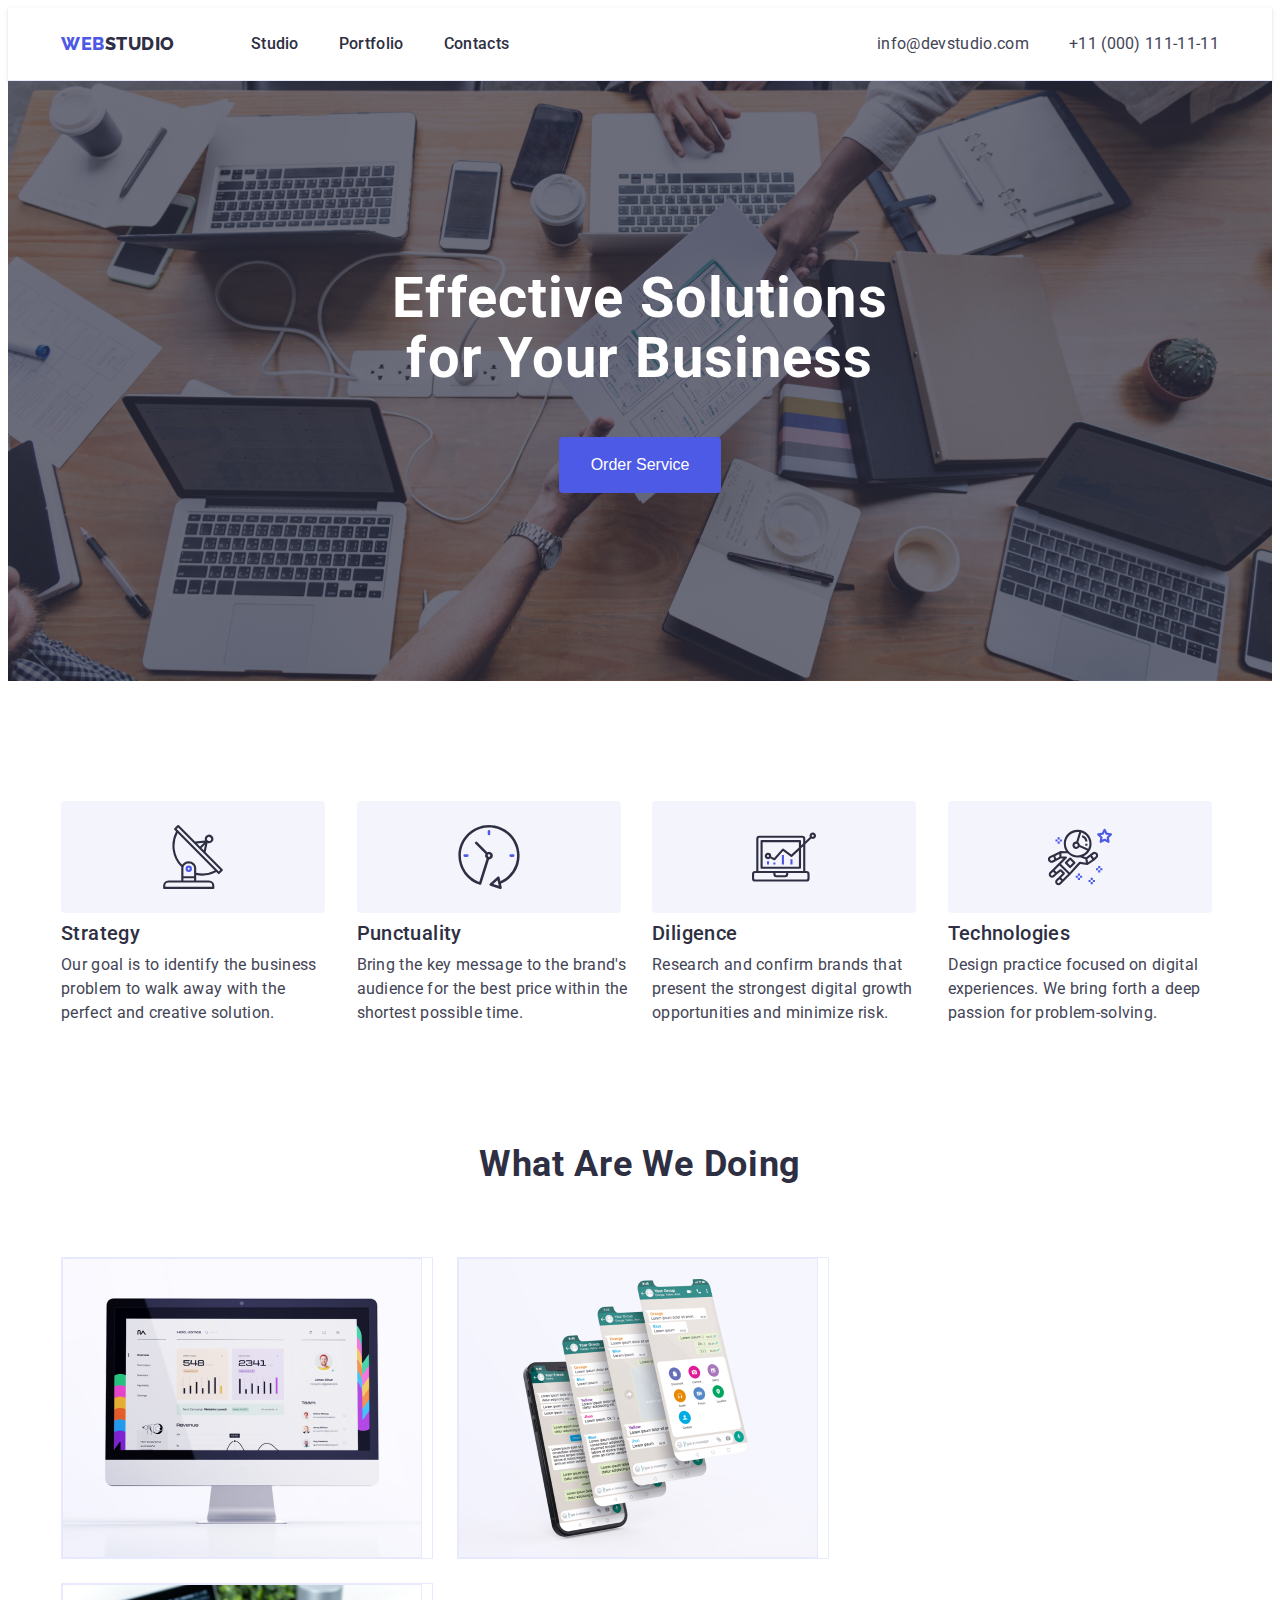
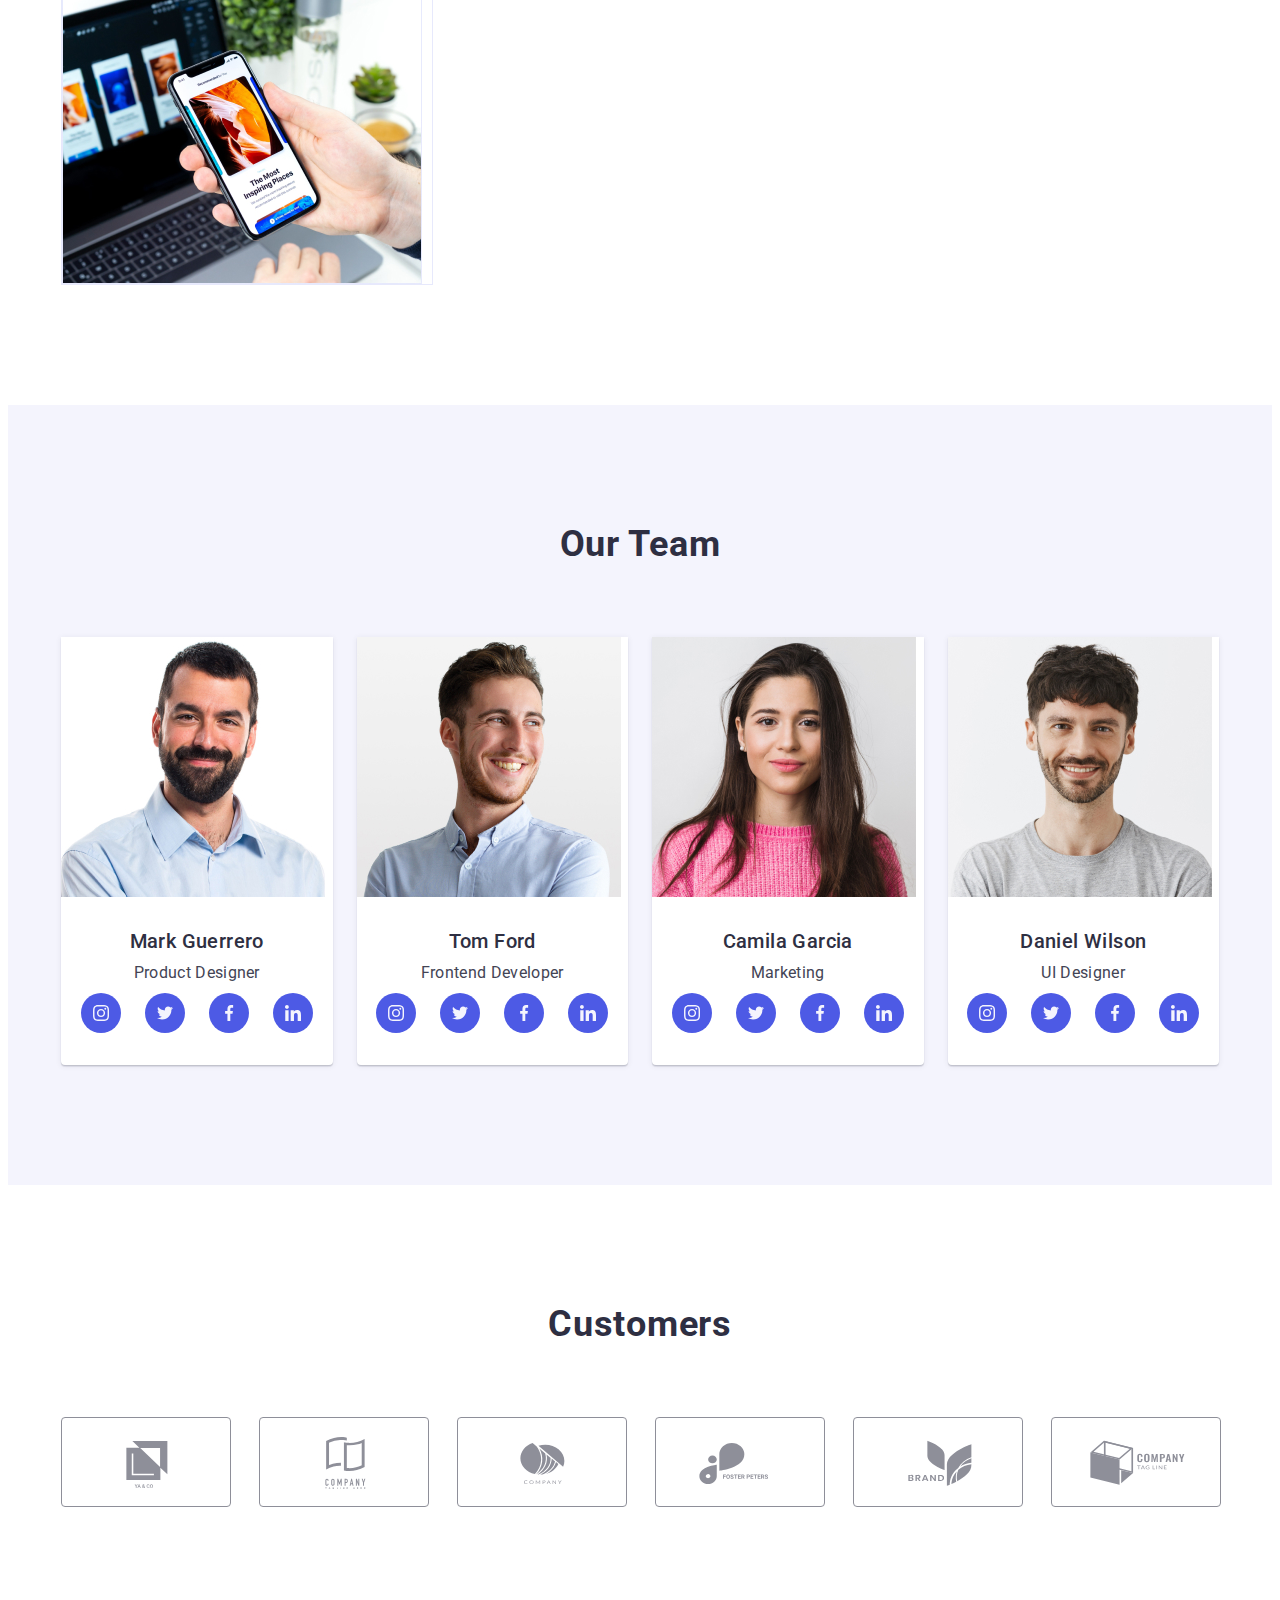
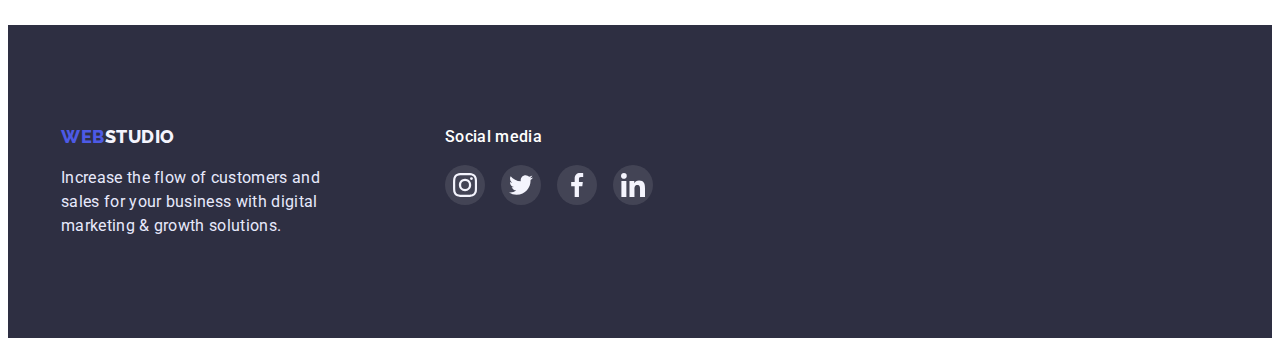
==== index.html @ 452e02ea "Initial commit" ====
<!DOCTYPE html>
<html lang="en">
  <head>
    <meta charset="UTF-8" />
    <meta http-equiv="X-UA-Compatible" content="IE=edge" />
    <meta name="viewport" content="width=device-width, initial-scale=1.0" />

    <!-- font-family -->

    <link rel="preconnect" href="https://fonts.googleapis.com" />
    <link rel="preconnect" href="https://fonts.gstatic.com" crossorigin />
    <link
      href="https://fonts.googleapis.com/css2?family=Raleway:wght@800&family=Roboto:wght@400;500;700&display=swap"
      rel="stylesheet"
    />
    <title>WebStudio</title>

    <!-- normalise -->

    <link
      rel="stylesheet"
      href="https://cdnjs.cloudflare.com/ajax/libs/modern-normalize/1.1.0/modern-normalize.min.css"
      integrity="sha512-wpPYUAdjBVSE4KJnH1VR1HeZfpl1ub8YT/NKx4PuQ5NmX2tKuGu6U/JRp5y+Y8XG2tV+wKQpNHVUX03MfMFn9Q=="
      crossorigin="anonymous"
      referrerpolicy="no-referrer"
    />
    <!--styles-bases  -->

    <link rel="stylesheet" href="./css/styles.css" />
  </head>
  <body>
    <header class="header">
      <div class="container header-container">
        <nav class="site-nav">
          <a href="./index.html" class="logo link"
            >WEB<span class="accent">STUDIO</span></a
          >
          <ul class="nav-list list">
            <li class="nav-item">
              <a href="" class="nav-link link">Studio</a>
            </li>
            <li class="nav-item">
              <a href="./portfolio.html" class="nav-link link">Portfolio</a>
            </li>
            <li class="nav-item">
              <a href="" class="nav-link link">Contacts</a>
            </li>
          </ul>
        </nav>
        <address class="address">
          <ul class="address-list list">
            <li class="address-item">
              <a href="mailto:info@devstudio.com" class="link address-link"
                >info@devstudio.com</a
              >
            </li>
            <li class="address-item">
              <a href="tel:+110001111111" class="link address-link"
                >+11 (000) 111-11-11</a
              >
            </li>
          </ul>
        </address>
      </div>
    </header>
    <main>
      <section class="hero-section section">
        <div class="container">
          <h1 class="hero-tittle">Effective Solutions for Your Business</h1>
          <button type="button" class="hero-button link">Order Service</button>
        </div>
      </section>
      <section class="section advantages">
        <div class="container">
          <h2 class="visually-hidden">Our advantages</h2>
          <ul class="advantages-list list">
            <li class="advantages-item">
              <div class="icon-container">
                <svg class="icon-advantages">
                  <use href="./images/icons.svg#icon-antenna"></use>
                </svg>
              </div>
              <h3 class="card-advantages">Strategy</h3>
              <p class="sub-tittle">
                Our goal is to identify the business problem to walk away with
                the perfect and creative solution.
              </p>
            </li>
            <li class="advantages-item">
              <div class="icon-container">
                <svg class="icon-advantages">
                  <use href="./images/icons.svg#icon-clock"></use>
                </svg>
              </div>
              <h3 class="card-advantages">Punctuality</h3>
              <p class="sub-tittle">
                Bring the key message to the brand's audience for the best price
                within the shortest possible time.
              </p>
            </li>
            <li class="advantages-item">
              <div class="icon-container">
                <svg class="icon-advantages">
                  <use href="./images/icons.svg#icon-diagram"></use>
                </svg>
              </div>
              <h3 class="card-advantages">Diligence</h3>
              <p class="sub-tittle">
                Research and confirm brands that present the strongest digital
                growth opportunities and minimize risk.
              </p>
            </li>
            <li class="advantages-item">
              <div class="icon-container">
                <svg class="icon-advantages">
                  <use href="./images/icons.svg#icon-astronaut"></use>
                </svg>
              </div>
              <h3 class="card-advantages">Technologies</h3>
              <p class="sub-tittle">
                Design practice focused on digital experiences. We bring forth a
                deep passion for problem-solving.
              </p>
            </li>
          </ul>
        </div>
      </section>
      <section class="section">
        <div class="container">
          <h2 class="doing-tittle">What are we doing</h2>
          <ul class="doing-list list">
            <li class="doing-item">
              <img src="./images/mac.jpg" alt="macbook" width="360" />
            </li>
            <li class="doing-item">
              <img src="./images/mobile.jpg" alt="iphone" width="360" />
            </li>
            <li class="doing-item">
              <img src="./images/handmobile.jpg" alt="handiphone" width="360" />
            </li>
          </ul>
        </div>
      </section>
      <section class="section section-team">
        <div class="container">
          <h2 class="team-tittle">Our Team</h2>
          <ul class="team-list list">
            <li class="team-item">
              <img src="./images/mark.jpg" alt="markguerrero" width="264" />
              <div class="team-card">
                <h3 class="card-tittle">Mark Guerrero</h3>
                <p class="team-job">Product Designer</p>
                <ul class="socials-list list">
                  <li class="socials-item">
                    <a class="socials-link" href="#">
                      <svg class="socials-icon">
                        <use href="./images/icons.svg#icon-instagram"></use>
                      </svg>
                    </a>
                  </li>
                  <li class="socials-item">
                    <a class="socials-link" href="#">
                      <svg class="socials-icon">
                        <use href="./images/icons.svg#icon-twitter"></use>
                      </svg>
                    </a>
                  </li>
                  <li class="socials-item">
                    <a class="socials-link" href="#">
                      <svg class="socials-icon">
                        <use href="./images/icons.svg#icon-facebook"></use>
                      </svg>
                    </a>
                  </li>
                  <li class="socials-item">
                    <a class="socials-link" href="#">
                      <svg class="socials-icon">
                        <use href="./images/icons.svg#icon-linkedin"></use>
                      </svg>
                    </a>
                  </li>
                </ul>
              </div>
            </li>
            <li class="team-item">
              <img src="./images/tom.jpg" alt="tomford" width="264" />
              <div class="team-card">
                <h3 class="card-tittle">Tom Ford</h3>
                <p class="team-job">Frontend Developer</p>
                <ul class="socials-list list">
                  <li class="socials-item">
                    <a class="socials-link" href="#">
                      <svg class="socials-icon">
                        <use href="./images/icons.svg#icon-instagram"></use>
                      </svg>
                    </a>
                  </li>
                  <li class="socials-item">
                    <a class="socials-link" href="#">
                      <svg class="socials-icon">
                        <use href="./images/icons.svg#icon-twitter"></use>
                      </svg>
                    </a>
                  </li>
                  <li class="socials-item">
                    <a class="socials-link" href="#">
                      <svg class="socials-icon">
                        <use href="./images/icons.svg#icon-facebook"></use>
                      </svg>
                    </a>
                  </li>
                  <li class="socials-item">
                    <a class="socials-link" href="#">
                      <svg class="socials-icon">
                        <use href="./images/icons.svg#icon-linkedin"></use>
                      </svg>
                    </a>
                  </li>
                </ul>
              </div>
            </li>
            <li class="team-item">
              <img src="./images/gamila.jpg" alt="gamilagarcia" width="264" />
              <div class="team-card">
                <h3 class="card-tittle">Camila Garcia</h3>
                <p class="team-job">Marketing</p>
                <ul class="socials-list list">
                  <li class="socials-item">
                    <a class="socials-link" href="#">
                      <svg class="socials-icon">
                        <use href="./images/icons.svg#icon-instagram"></use>
                      </svg>
                    </a>
                  </li>
                  <li class="socials-item">
                    <a class="socials-link" href="#">
                      <svg class="socials-icon">
                        <use href="./images/icons.svg#icon-twitter"></use>
                      </svg>
                    </a>
                  </li>
                  <li class="socials-item">
                    <a class="socials-link" href="#">
                      <svg class="socials-icon">
                        <use href="./images/icons.svg#icon-facebook"></use>
                      </svg>
                    </a>
                  </li>
                  <li class="socials-item">
                    <a class="socials-link" href="#">
                      <svg class="socials-icon">
                        <use href="./images/icons.svg#icon-linkedin"></use>
                      </svg>
                    </a>
                  </li>
                </ul>
              </div>
            </li>
            <li class="team-item">
              <img src="./images/daniel.jpg" alt="danielwilson" width="264" />
              <div class="team-card">
                <h3 class="card-tittle">Daniel Wilson</h3>
                <p class="team-job">UI Designer</p>
                <ul class="socials-list list">
                  <li class="socials-item">
                    <a class="socials-link" href="#">
                      <svg class="socials-icon">
                        <use href="./images/icons.svg#icon-instagram"></use>
                      </svg>
                    </a>
                  </li>
                  <li class="socials-item">
                    <a class="socials-link" href="#">
                      <svg class="socials-icon">
                        <use href="./images/icons.svg#icon-twitter"></use>
                      </svg>
                    </a>
                  </li>
                  <li class="socials-item">
                    <a class="socials-link" href="#">
                      <svg class="socials-icon">
                        <use href="./images/icons.svg#icon-facebook"></use>
                      </svg>
                    </a>
                  </li>
                  <li class="socials-item">
                    <a class="socials-link" href="#">
                      <svg class="socials-icon">
                        <use href="./images/icons.svg#icon-linkedin"></use>
                      </svg>
                    </a>
                  </li>
                </ul>
              </div>
            </li>
          </ul>
        </div>
      </section>
      <section class="section">
        <div class="container">
          <h2 class="tittle-customers">Customers</h2>
          <ul class="customers-list list">
            <li class="customers-item">
              <a class="customers-icon" href="#">
                <svg class="customers-logo">
                  <use href="./images/icons.svg#icon-company-logo-1"></use>
                </svg>
              </a>
            </li>
            <li class="customers-item">
              <a class="customers-icon" href="#">
                <svg class="customers-logo">
                  <use href="./images/icons.svg#icon-company-logo-2"></use>
                </svg>
              </a>
            </li>
            <li class="customers-item">
              <a class="customers-icon" href="#">
                <svg class="customers-logo">
                  <use href="./images/icons.svg#icon-company-logo-3"></use>
                </svg>
              </a>
            </li>
            <li class="customers-item">
              <a class="customers-icon" href="#">
                <svg class="customers-logo">
                  <use href="./images/icons.svg#icon-company-logo-4"></use>
                </svg>
              </a>
            </li>
            <li class="customers-item">
              <a class="customers-icon" href="#">
                <svg class="customers-logo">
                  <use href="./images/icons.svg#icon-company-logo-5"></use>
                </svg>
              </a>
            </li>
            <li class="customers-item">
              <a class="customers-icon" href="#">
                <svg class="customers-logo">
                  <use href="./images/icons.svg#icon-company-logo-6"></use>
                </svg>
              </a>
            </li>
          </ul>
        </div>
      </section>
    </main>
    <footer class="footer">
      <div class="container footer-container">
        <div>
          <a href="./index.html" class="logo-footer"
            >WEB<span class="logo-web">STUDIO</span></a
          >
          <p class="footer-text">
            Increase the flow of customers and sales for your business with
            digital marketing & growth solutions.
          </p>
        </div>

        <div class="footer-media">
          <h2 class="footer-tittle">Social media</h2>
          <ul class="list footer-list">
            <li class="footer-item">
              <a class="footer-link" href="#">
                <svg class="footer-icon">
                  <use href="./images/icons.svg#icon-instagram"></use>
                </svg>
              </a>
            </li>
            <li class="footer-item">
              <a class="footer-link" href="#">
                <svg class="footer-icon">
                  <use href="./images/icons.svg#icon-twitter"></use>
                </svg>
              </a>
            </li>
            <li class="footer-item">
              <a class="footer-link" href="#">
                <svg class="footer-icon">
                  <use href="./images/icons.svg#icon-facebook"></use>
                </svg>
              </a>
            </li>
            <li class="footer-item">
              <a class="footer-link" href="#">
                <svg class="footer-icon">
                  <use href="./images/icons.svg#icon-linkedin"></use>
                </svg>
              </a>
            </li>
          </ul>
        </div>
      </div>
    </footer>
  </body>
</html>
---- css/styles.css ----
:root {
   --color-primary: #2E2F42;
   --color-secondary: #434455;
   --color-logo-btn: #4D5AE5;
   --background-color: #ffffff; 
   --footer-text-color: #E7E9FC;
   --light-color: #F4F4FD;
   --color-nav-hover: #404BBF;
   --color-fill: #8E8F99;
   --color-footer-hover: #31D0AA;

}

body {
   color: var(--color-primary);
   background-color: var(--background-color);
   font-family: Roboto, sans-serif;
   font-size: 16px;
   line-height: 1.5;
}

/* Reset */
 
p,
h1,
h2,
h3,
h4,
h5,
h6,
p {
   margin-top: 0;
   padding: 0;
}

/* Components */

.container {
   max-width: 1158px;
   margin: 0 auto;
   padding: 0 15px;
}

img {
   display: block;
   max-width: 100%;
   height: auto;
   object-fit: cover;
}

.list {
   list-style: none;
   padding: 0;
   margin: 0;
}

.link {
   text-decoration: none;
   color: inherit;
}

.address {
   font-style: normal;
}

button {
   cursor: pointer;
}

.section {
   padding: 120px 0;
}

/* Utils */

.visually-hidden {
   position: absolute;
   width: 1px;
   height: 1px;
   margin: -1px;
   border: 0;
   padding: 0;

   white-space: nowrap;
   clip-path: inset(100%);
   clip: rect(0 0 0 0);
   overflow: hidden;
}

/* styles-header */

.header {
   border-bottom: 1px solid var(--footer-text-color);
   box-shadow: 0px 2px 1px rgba(46, 47, 66, 0.08), 0px 1px 1px rgba(46, 47, 66, 0.16), 0px 1px 6px rgba(46, 47, 66, 0.08);
}

.header-container {
   display: flex;
   align-items: center;
}

.site-nav {
   display: flex;
   align-items: center;
}

.nav-list {
   display: flex;
   gap: 40px; 
}

.nav-link {
   color: var(--color-primary);
   letter-spacing: 0.02em;
   font-weight: 500;
   line-height: 1.5;
   padding-top: 24px;
   padding-bottom: 24px;
   display: block;
}

.nav-link:hover,
.nav-link:focus {
   color: var(--color-nav-hover);
}

.nav-link:active {
   color: var(--color-nav-hover);
}

 .logo {
   font-family: "Raleway";
   font-weight: 800;
   font-size: 18px;
   line-height: 1.33;
   letter-spacing: 0.03em;
   text-transform: uppercase;
   color: var(--color-logo-btn);
   text-decoration: none;
   margin-right: 76px;
 }

 .accent {
    color: var(--color-primary);
 }

 .address {
   margin-left: auto;
 }
 
 .address-list {
   display: flex;
   gap: 40px;
 }

 .address-link {
   color: var(--color-secondary);
   text-decoration: none;
   font-style: normal;
   line-height: 1.5;
   letter-spacing: 0.02em;

   display: flex;
   padding-top: 24px;
   padding-bottom: 24px;
 }

 .address-link:hover,
 .address-link:focus{
    color: var(--color-nav-hover);
 }
  .address-link:active {
    color: var(--color-nav-hover);
 }
 

 /*Hero*/

 .hero-section {
   background-color: var(--color-primary);
   padding-top: 188px;
   padding-bottom: 188px;
   max-width: 1440px;
   margin: 0 auto;;
   text-align: center;
   background-image:linear-gradient(rgba(46, 47, 66, 0.7), rgba(46, 47, 66, 0.7)),
   url('../images/office-people.jpg');
   background-repeat: no-repeat;
   background-position: center;
   background-size: cover;
 }
.hero-tittle{
   color:var(--background-color);
   font-size: 56px;
   line-height: 1.07;
   letter-spacing: 0.02em;

   max-width: 496px;
   margin: 0 auto 48px;
}
 
.hero-button {
   color: var(--background-color);
   background-color: var(--color-logo-btn);
   font-weight: 500;
   font-size: 16px;
   line-height: 1.5;
   border: 1px solider var(--color-logo-btn);
   border-radius: 4px;

   padding: 16px 32px;
   
}

.hero-button:hover,
.hero-button:focus {
    background-color: var(--color-nav-hover);
}

/*Our advantages*/

.advantages {
   padding-bottom: 0;
}

.advantages-list {
   display: flex;
   gap: 24px;
}

.advantages-item {
   flex-basis: calc((100% - 72px) / 4);
}

 .card-advantages {
   color: var(--color-primary);
   font-size: 20px;
   font-weight: 500;
   line-height: 1.2;
   letter-spacing: 0.02em;

   margin-bottom: 8px;

 }

 .sub-tittle{ 
   line-height: 1.5;
   letter-spacing: 0.02em;
   color: var(--color-secondary);
   margin-bottom: 0;
 }

.icon-container {
   display: flex;
   background-color: var(--light-color);
   width: 264px;
   height: 112px;
   justify-content: center;
   align-items: center;
   margin-bottom: 8px;
   border-radius: 4px;
}

.icon-advantages {
   width: 64px;
   height: 64px;
}

/*We are doing*/

.doing-tittle {
   font-size: 36px;
   line-height: 1.11;
   letter-spacing: 0.02em;
   text-transform: capitalize;
   text-align: center;

   margin-bottom: 72px;
}

.doing-list {
   display: flex;
   gap: 24px;
   flex-wrap: wrap;
}

.doing-item {
   border: 1px solid var(--footer-text-color);
   flex-basis: calc((100% - 48px) / 3);
}

/*Team*/

.section-team {
   background-color: var(--light-color);
}

.team-tittle {
   font-size: 36px;
   line-height: 1.11;   
   text-align: center;
   letter-spacing: 0.02em;
   text-transform: capitalize;

   margin-bottom: 72px;
}

.team-list {
   display: flex;
   gap: 24px;
   flex-wrap: wrap;
}

.team-item {
   background-color: var(--background-color);
   flex-basis: calc((100% - 72px) / 4);
   text-align: center;
   box-shadow: 0px 1px 6px rgba(46, 47, 66, 0.08), 0px 1px 1px rgba(46, 47, 66, 0.16), 0px 2px 1px rgba(46, 47, 66, 0.08);
   border-radius: 0px 0px 4px 4px;
}

.card-tittle {
   font-size: 20px;
   font-weight: 500;
   line-height: 1.2;
   letter-spacing: 0.02em;
   color: var(--color-primary);
   margin-bottom: 8px;
}

.team-job {
   line-height: 1.5;
   letter-spacing: 0.02em;
   color: var(--color-secondary);

   margin-top: 0;
   margin-bottom: 0;
}

.team-card {
   padding-top: 32px;
   padding-bottom: 32px;
}

/* socials */

.socials-list {
   display: flex;
   justify-content: center;
   gap: 24px;
   margin-top: 8px;
}

.socials-item {
   width: 40px;
   height: 40px;
}

.socials-link {
   display: flex;
   align-items: center;
   justify-content: center;
   width: 100%;
   height: 100%;
   fill: var(--light-color);
   background-color: var(--color-logo-btn);
   border-radius: 50%;
}

.socials-icon {
   width: 16px;
   height: 16px;
}

.socials-link:hover,
.socials-link:focus {
   background-color: var(--color-nav-hover);
}

/* Customers */

.tittle-customers {
   font-size: 36px;
   line-height: 1.11;
   letter-spacing: 0.02em;
   text-transform: capitalize;
   text-align: center;
   
   margin-bottom: 72px;
}

.customers-list {
   display: flex;
   justify-content: space-between;
   align-items: center;
   gap: 24px; 
}

.customers-item {
   width: 168px;
   height: 88px;
}

.customers-icon {
   display: flex;
   justify-content: center;
   align-items: center;
   fill: var(--color-fill);
   width: 100%;
   height: 100%;
   border: 1px solid var(--color-fill);
   border-radius: 4px;
}

.customers-logo {
   width: 104px;
   height: 56px;
}

.customers-icon:hover,
.customers-icon:focus {
   border-color: var(--color-nav-hover);
   fill: var(--color-nav-hover);
}


/*footer*/

.footer {
   padding-top: 100px;
   padding-bottom: 100px;
   background-color: var(--color-primary);
}

.logo-footer {
   font-family: "Raleway";
   font-weight: 800;
   font-size: 18px;
   line-height: 1.33;
   letter-spacing: 0.03em;
   text-transform: uppercase;
   color: var(--color-logo-btn);
   text-decoration: none;
}

.logo-web {
   color: var(--light-color);
}

.footer-text {
   color: var(--footer-text-color);
   line-height: 1.5;
   letter-spacing: 0.02em;

   margin-top: 16px;
   max-width: 264px;
   margin-bottom: 0;
}

/* footer socials media */

.footer-container {
   display: flex;
}

.footer-media {
   margin-left: 120px;
}

.footer-tittle {
   font-size: 16px;
   font-weight: 500;
   line-height: 1.5;
   letter-spacing: 0.02em;
   color: var(--background-color);
}

.footer-list {
   display: flex;
   justify-content: center;
   gap: 16px;
   margin-top: 16px;

}

.footer-item {
   width: 40px;
   height: 40px;
}

.footer-link {
   display: flex;
   align-items: center;
   justify-content: center;
   width: 100%;
   height: 100%;
   fill: var(--light-color);
   background-color: rgba(255, 255, 255, 0.1);
   border-radius: 50%;
}

.footer-link:hover,
.footer-link:focus {
   background-color: var(--color-footer-hover);
}

.footer-icon {
   width: 24px;
   height: 24px;
}

/*Portfolio*/

.portfolio {
   padding-top: 96px;
   padding-bottom: 120px;
}

.filter-list {
   display: flex;
   gap: 24px;
   justify-content: center;
   margin-bottom: 72px;
}

.filter-button {
   font-weight: 500;
   line-height: 1.5;
   color: var(--color-logo-btn);
   background-color: var(--light-color);
   border: 1px solid var(--footer-text-color);
   border-radius: 4px;
   font-family: inherit;

   padding: 12px 24px;
}

.filter-button:hover,
.filter-button:focus {
   color: var(--background-color);
   background-color: var(--color-nav-hover);
   box-shadow: 0px 3px 1px rgba(0, 0, 0, 0.1), 0px 2px 1px rgba(0, 0, 0, 0.08), 0px 2px 2px rgba(0, 0, 0, 0.12);
   border-color: var(--color-nav-hover);
}

/* works */

.work-list {
   display: flex;
   gap: 24px;
   row-gap: 48px;
   flex-wrap: wrap;
}

.work-link {
   display: block;
   text-decoration: none;
}

.work-link:hover,
.work-link:focus {
   box-shadow: 0px 1px 6px rgba(46, 47, 66, 0.08), 0px 1px 1px rgba(46, 47, 66, 0.16), 0px 2px 1px rgba(46, 47, 66, 0.08);
}

.work-item {
   border: 1px solid var(--footer-text-color);
   flex-basis: calc((100% - 48px) / 3);
}

.works-text {
   padding: 32px 0 32px 16px;
}
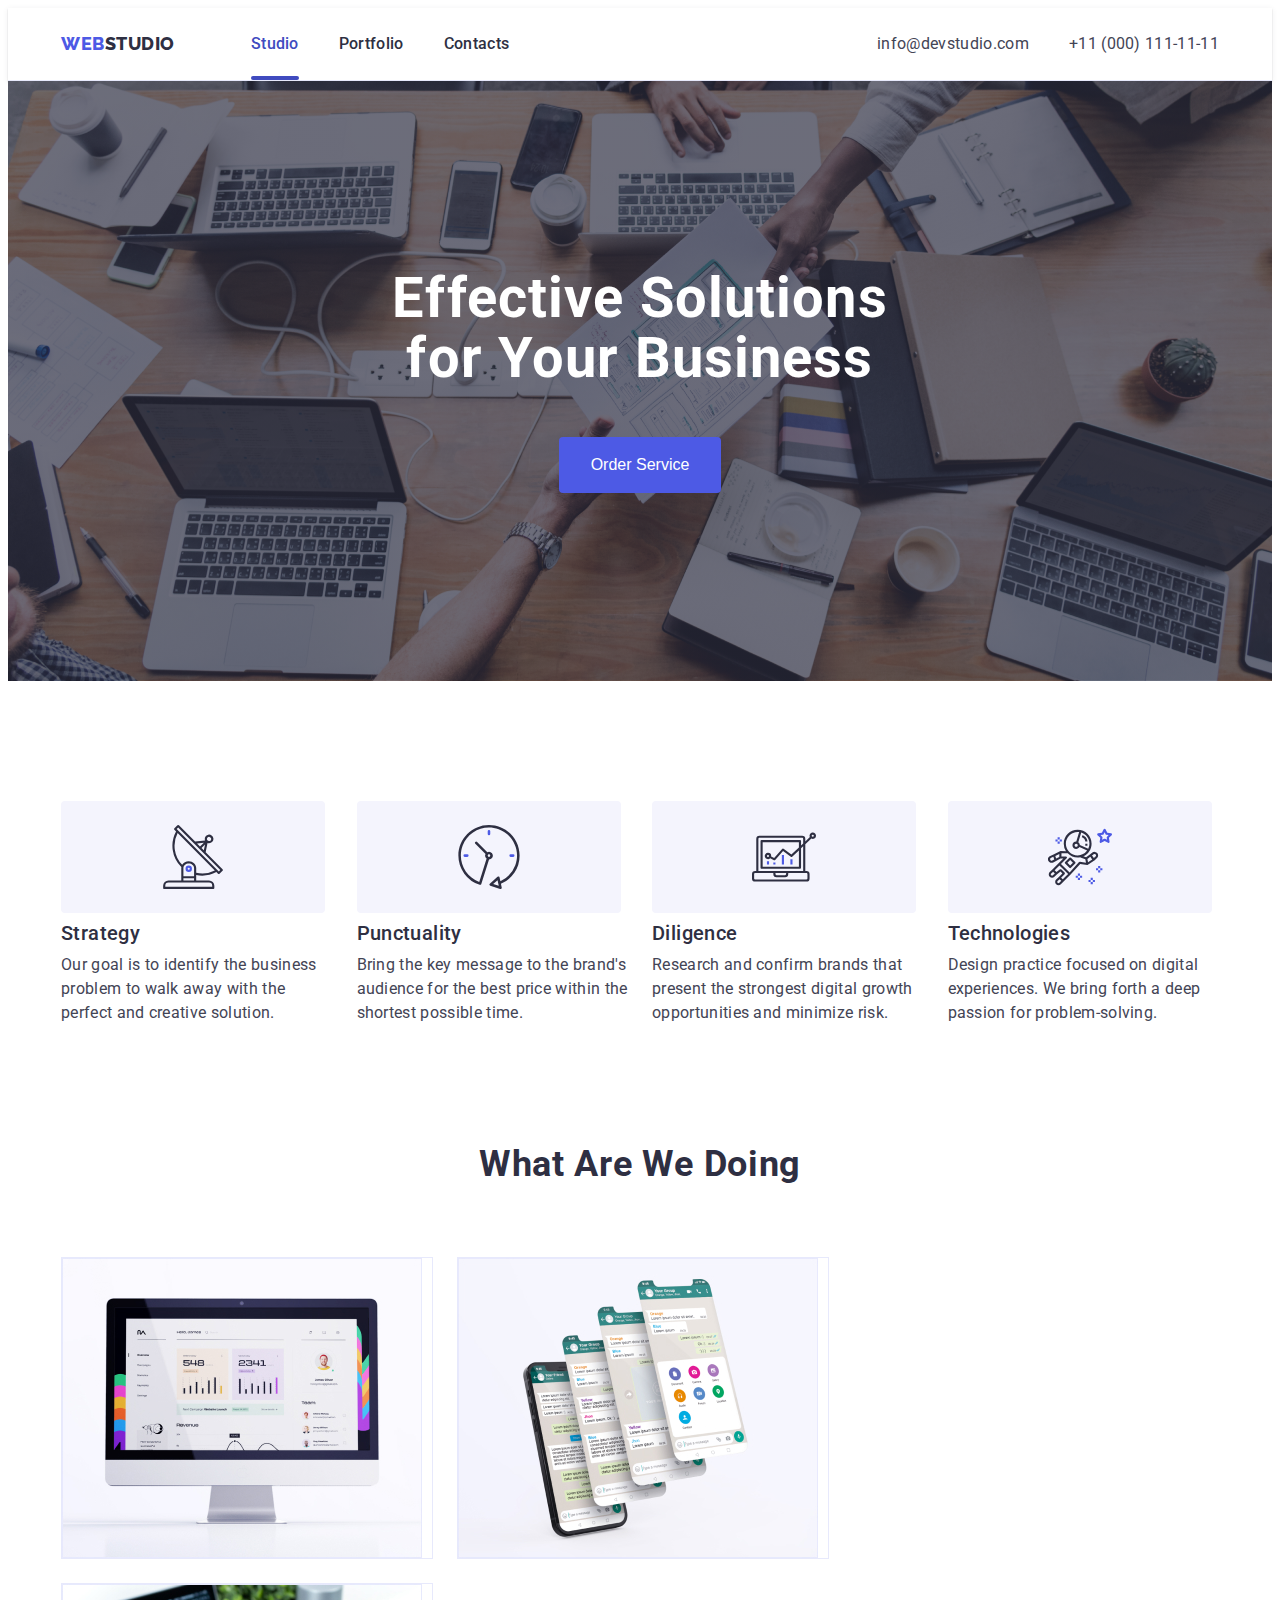
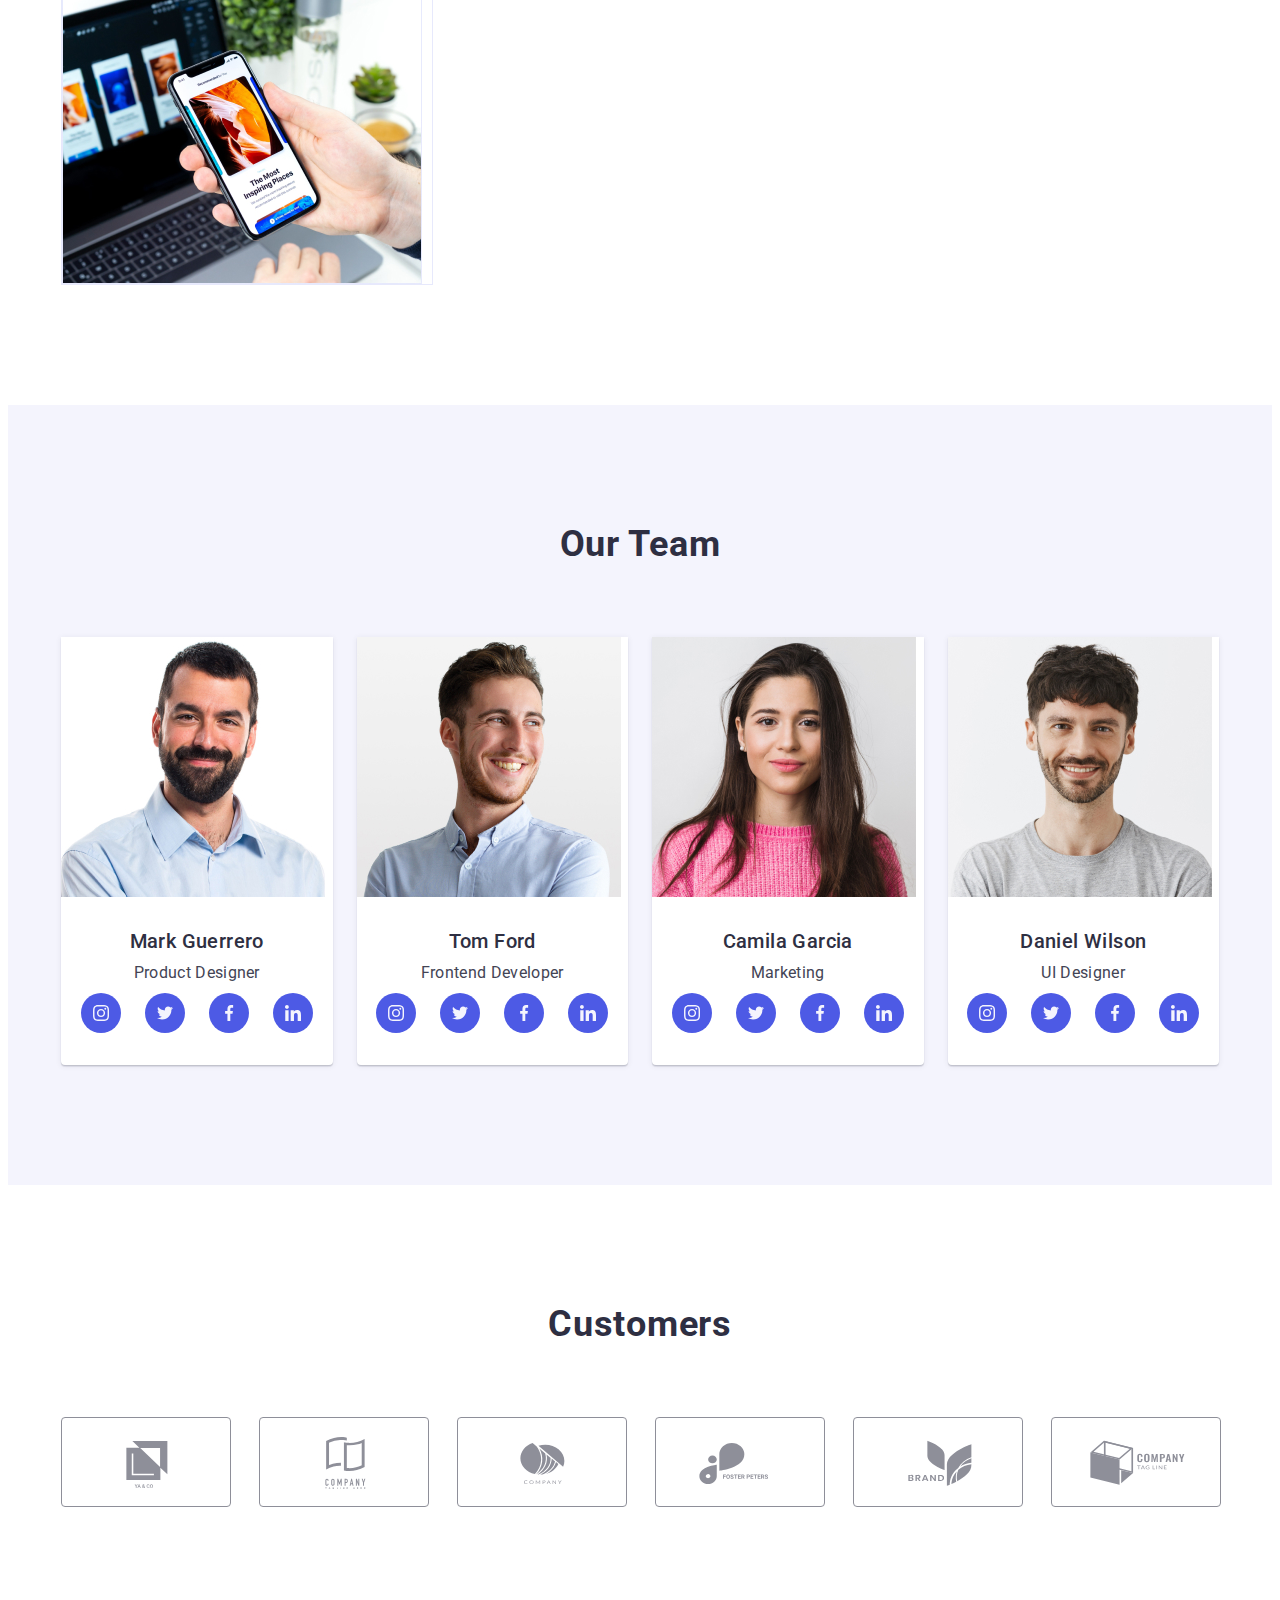
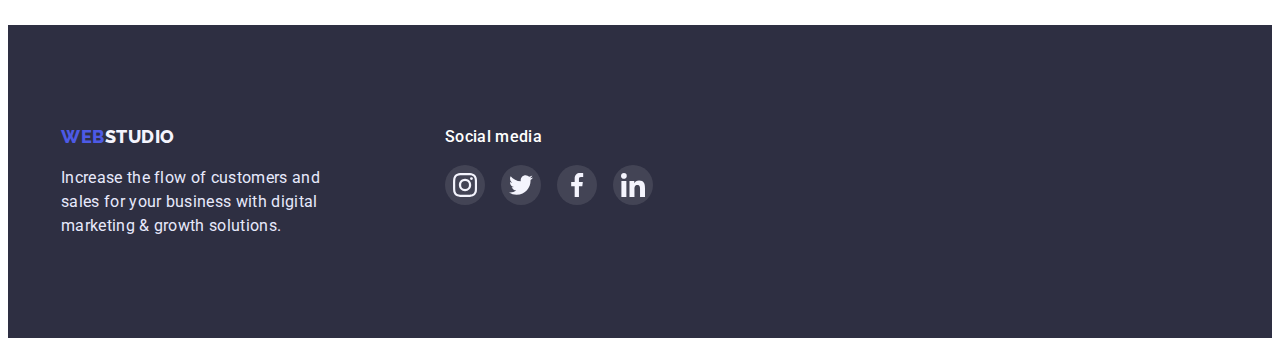
==== commit 8116e512: "add active link web and portfolio" ====
--- a/index.html
+++ b/index.html
@@ -37,7 +37,7 @@
           >
           <ul class="nav-list list">
             <li class="nav-item">
-              <a href="" class="nav-link link">Studio</a>
+              <a href="" class="nav-link link active-link">Studio</a>
             </li>
             <li class="nav-item">
               <a href="./portfolio.html" class="nav-link link">Portfolio</a>
--- a/css/styles.css
+++ b/css/styles.css
@@ -117,6 +117,7 @@
    padding-top: 24px;
    padding-bottom: 24px;
    display: block;
+   transition: color 250ms cubic-bezier(0.4, 0, 0.2, 1);
 }
 
 .nav-link:hover,
@@ -126,6 +127,22 @@
 
 .nav-link:active {
    color: var(--color-nav-hover);
+}
+
+.nav-list .active-link {
+   position: relative;
+   color: var(--color-nav-hover);
+}
+
+.nav-list .active-link::after {
+   content: '';
+   position: absolute;
+   bottom: 0;
+   left: 0;
+   width: 48px;
+   height: 4px;
+   background-color: var(--color-nav-hover);
+   border-radius: 2px;;
 }
 
  .logo {
@@ -163,6 +180,8 @@
    display: flex;
    padding-top: 24px;
    padding-bottom: 24px;
+   transition: color 250ms cubic-bezier(0.4, 0, 0.2, 1);
+   
  }
 
  .address-link:hover,
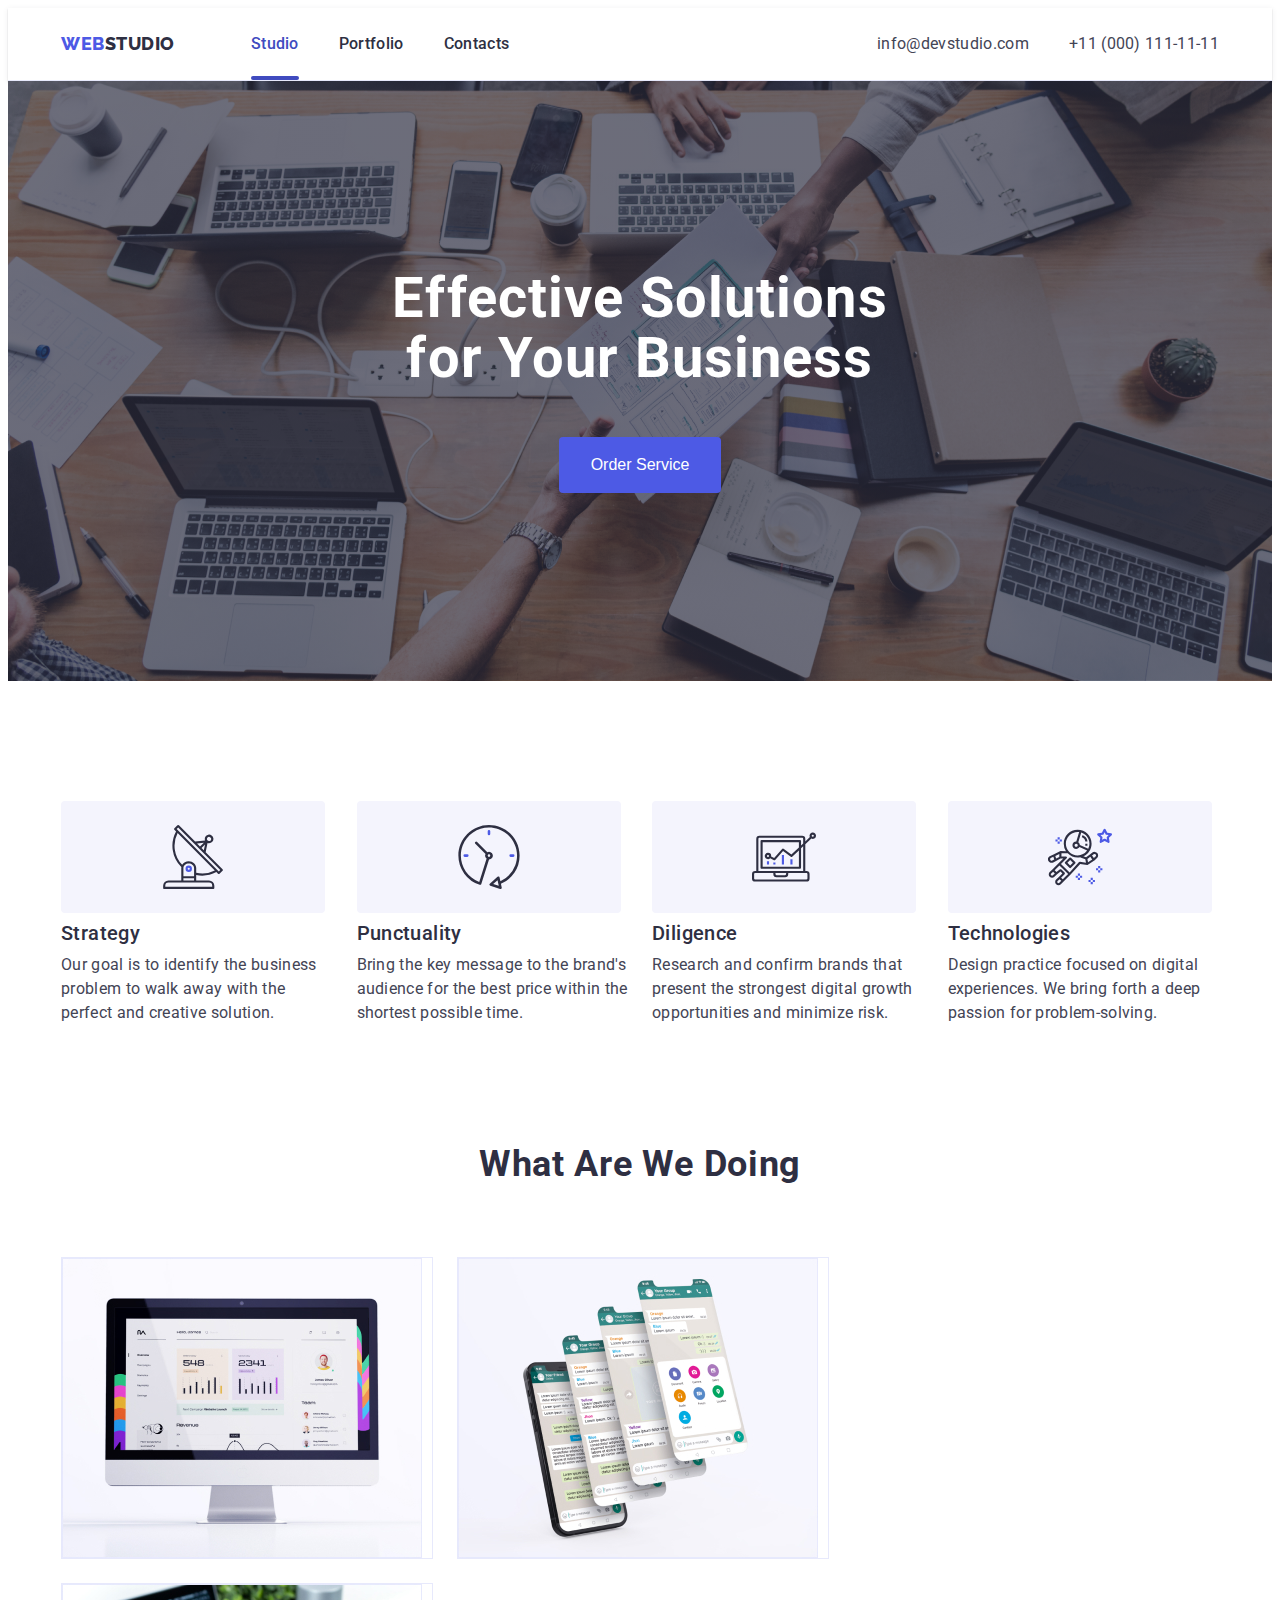
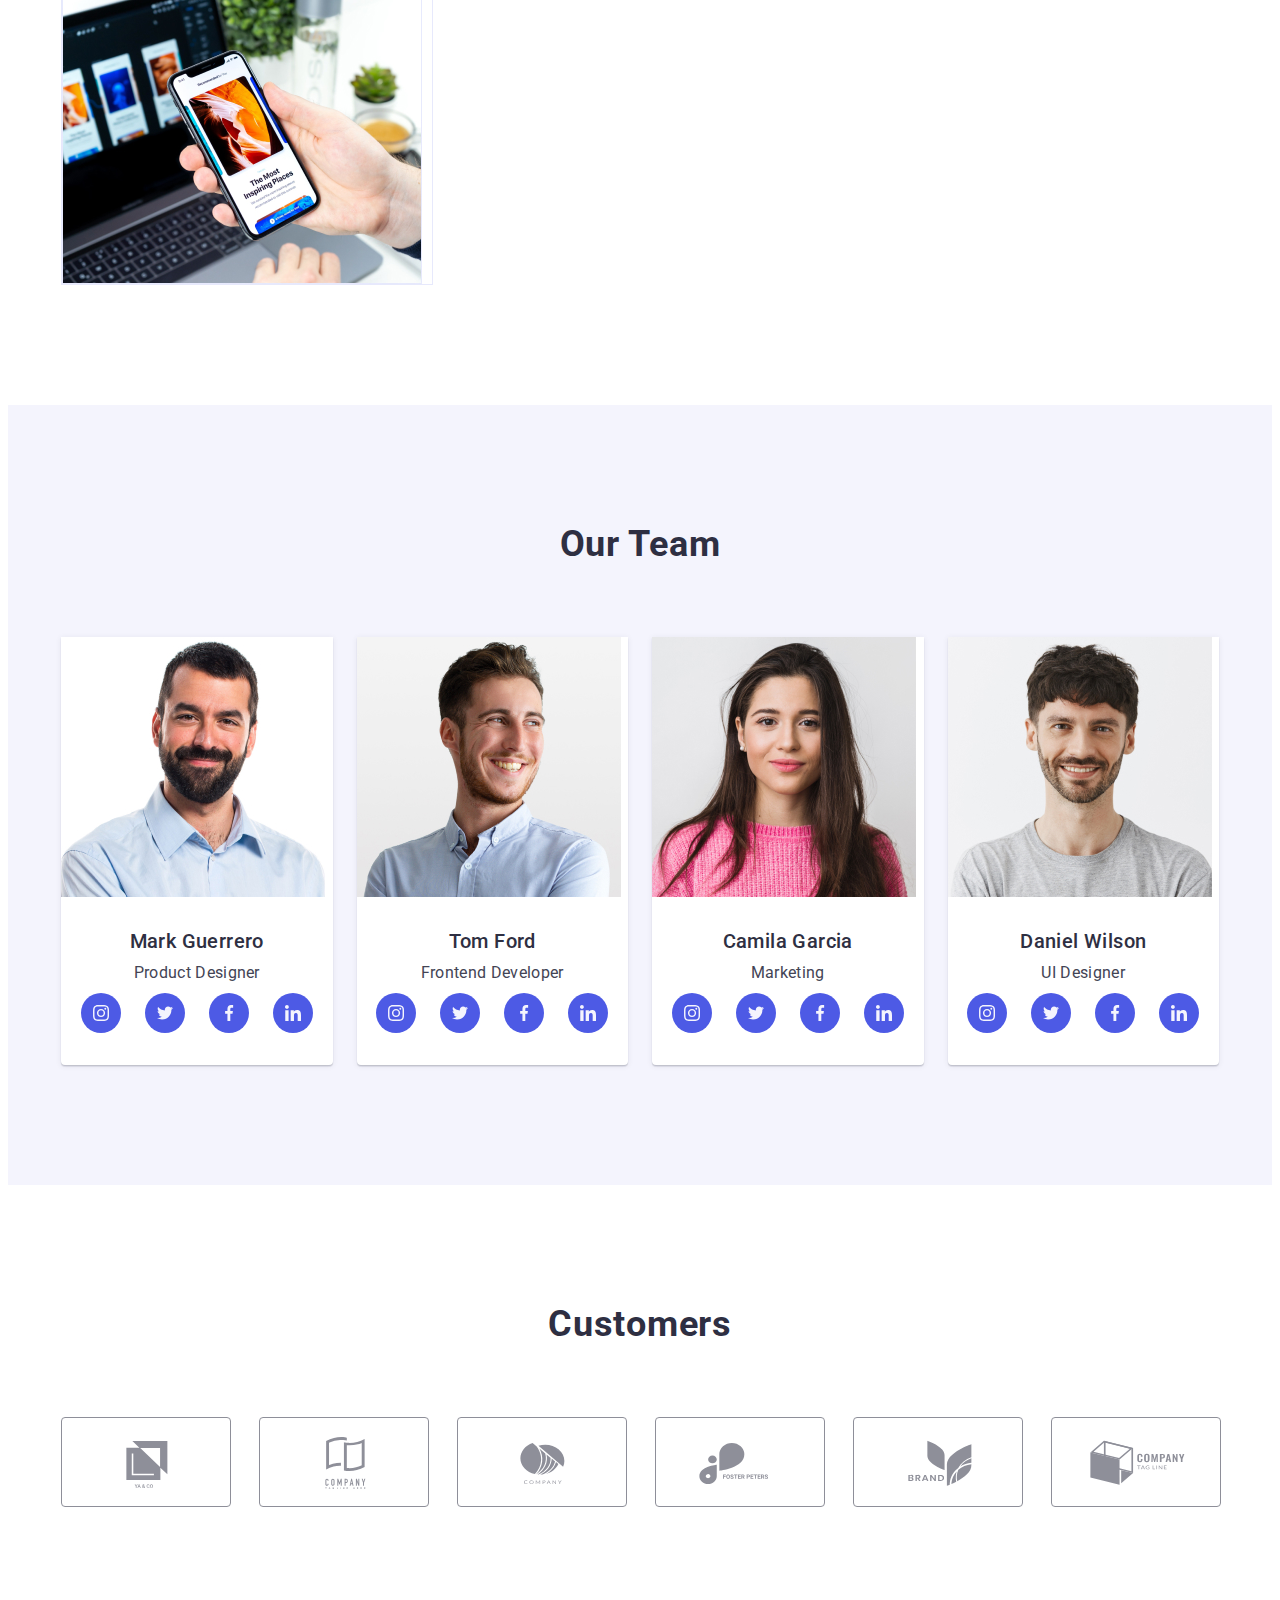
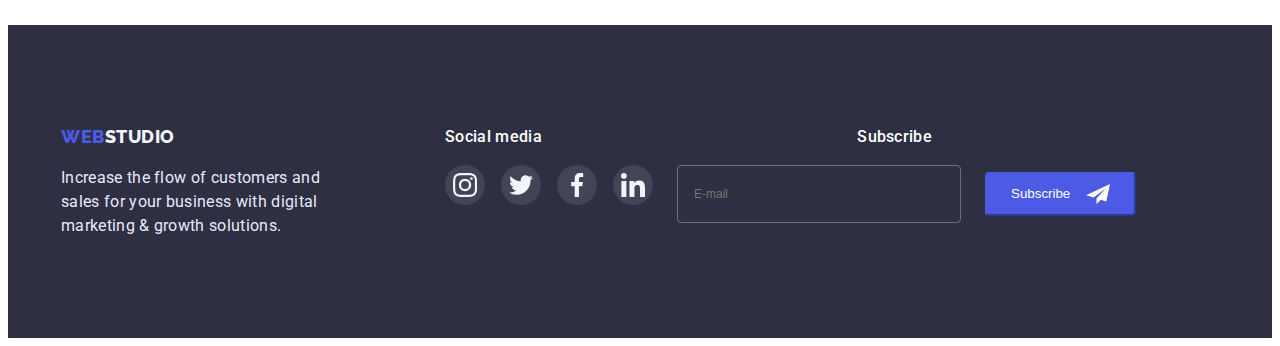
==== commit 782f1098: "add form in footer" ====
--- a/index.html
+++ b/index.html
@@ -67,7 +67,9 @@
       <section class="hero-section section">
         <div class="container">
           <h1 class="hero-tittle">Effective Solutions for Your Business</h1>
-          <button type="button" class="hero-button link">Order Service</button>
+          <button type="button" class="hero-button link" data-modal-open>
+            Order Service
+          </button>
         </div>
       </section>
       <section class="section advantages">
@@ -391,7 +393,33 @@
             </li>
           </ul>
         </div>
+
+          <form class="subscribe-form">
+            <h2 class="footer-tittle subscribe-tittle">Subscribe</h2>
+            <div class="subscribe-field">
+                <label for="email" class="subscribe-field"></label>
+                <input type="email" name="email" id="email" placeholder="E-mail" class="mail-input">
+                <button type="submit" class="button subscribe-button">Subscribe
+                  <svg class="subscribe-icon">
+                    <use href="./images/icons.svg#icon-telegram"></use>
+                  </svg>
+                </button>
+            </div>
+          </form>
+
       </div>
     </footer>
+
+    <div class="backdrop is-hidden" data-modal>
+      <div class="modal">
+        <button type="button" class="close-button" data-modal-close>
+          <svg class="close-icon">
+            <use href="./images/icons.svg#icon-close"></use>
+          </svg>
+        </button>
+      </div>
+    </div>
+
+    <script src="./js/modal.js"></script>
   </body>
 </html>
--- a/css/styles.css
+++ b/css/styles.css
@@ -8,6 +8,7 @@
    --color-nav-hover: #404BBF;
    --color-fill: #8E8F99;
    --color-footer-hover: #31D0AA;
+   --color-modal: #FCFCFC;
 
 }
 
@@ -139,7 +140,7 @@
    position: absolute;
    bottom: 0;
    left: 0;
-   width: 48px;
+   width: 100%;
    height: 4px;
    background-color: var(--color-nav-hover);
    border-radius: 2px;;
@@ -228,7 +229,7 @@
    border-radius: 4px;
 
    padding: 16px 32px;
-   
+   transition: background-color 250ms cubic-bezier(0.4, 0, 0.2, 1);
 }
 
 .hero-button:hover,
@@ -384,6 +385,13 @@
    fill: var(--light-color);
    background-color: var(--color-logo-btn);
    border-radius: 50%;
+
+   transition: background-color 250ms cubic-bezier(0.4, 0, 0.2, 1);
+}
+
+.socials-link:hover,
+.socials-link:focus {
+   background-color: var(--color-nav-hover);
 }
 
 .socials-icon {
@@ -391,10 +399,7 @@
    height: 16px;
 }
 
-.socials-link:hover,
-.socials-link:focus {
-   background-color: var(--color-nav-hover);
-}
+
 
 /* Customers */
 
@@ -429,11 +434,8 @@
    height: 100%;
    border: 1px solid var(--color-fill);
    border-radius: 4px;
-}
-
-.customers-logo {
-   width: 104px;
-   height: 56px;
+
+   transition: border-color 250ms cubic-bezier(0.4, 0, 0.2, 1), fill 250ms cubic-bezier(0.4, 0, 0.2, 1);
 }
 
 .customers-icon:hover,
@@ -441,6 +443,13 @@
    border-color: var(--color-nav-hover);
    fill: var(--color-nav-hover);
 }
+
+.customers-logo {
+   width: 104px;
+   height: 56px;
+}
+
+
 
 
 /*footer*/
@@ -516,6 +525,8 @@
    fill: var(--light-color);
    background-color: rgba(255, 255, 255, 0.1);
    border-radius: 50%;
+
+   transition: background-color 250ms cubic-bezier(0.4, 0, 0.2, 1);
 }
 
 .footer-link:hover,
@@ -526,6 +537,52 @@
 .footer-icon {
    width: 24px;
    height: 24px;
+}
+.subscribe-form {
+   text-align: center;
+}
+
+.subscribe-tittle {
+   margin-bottom: 16px;
+}
+
+.subscribe-field {
+   display: flex;
+   gap: 24px;
+   align-items: center;
+}
+
+.mail-input {
+   width: 264px;
+   height: 40px;
+   padding-top: 8px;
+   padding-bottom: 8px;
+   padding-left: 16px;
+   font-size: 12px;
+   line-height: 2;
+   background-color: transparent;
+   color: var(--footer-text-color);
+   border: 1px solid rgba(255, 255, 255, 0.3);
+   border-radius: 4px;
+   
+}
+
+.subscribe-button {
+   padding: 8px 24px;
+   gap: 16px;
+   display: flex;
+   align-items: center;
+   justify-content: center;
+   color: var(--background-color);
+   background-color: var(--color-logo-btn);
+   border-radius: 4px;
+   border-color: var(--color-logo-btn);
+}
+
+.subscribe-icon {
+   width: 24px;
+   height: 24px;
+   fill: currentColor;
 }
 
 /*Portfolio*/
@@ -552,6 +609,10 @@
    font-family: inherit;
 
    padding: 12px 24px;
+
+   transition: color 250ms cubic-bezier(0.4, 0, 0.2, 1), background-color 250ms cubic-bezier(0.4, 0, 0.2, 1), box-shadow 250ms cubic-bezier(0.4, 0, 0.2, 1), border-color 250ms cubic-bezier(0.4, 0, 0.2, 1);
+
+
 }
 
 .filter-button:hover,
@@ -574,6 +635,7 @@
 .work-link {
    display: block;
    text-decoration: none;
+   transition: box-shadow 250ms cubic-bezier(0.4, 0, 0.2, 1);
 }
 
 .work-link:hover,
@@ -588,4 +650,110 @@
 
 .works-text {
    padding: 32px 0 32px 16px;
-}+}
+
+.text-description {
+   position: absolute;
+   line-height: 1.5;
+   letter-spacing: 0.02em;
+   color: var(--light-color);
+   top: 40px;
+   left: 32px;
+   right: 32px;
+}
+
+.work-image {
+   position: relative;
+   overflow: hidden;
+}
+
+.work-description {
+   position: absolute;
+   top: 0;
+   left: 0;
+   width: 100%;
+   height: 100%;
+   background-color: var(--color-logo-btn);
+   transform: translateY(100%);
+   transition: transform 250ms cubic-bezier(0.4, 0, 0.2, 1);
+   
+}
+
+.work-image:hover .work-description {
+   transform: translateY(0);
+}
+
+/* modal */
+
+.backdrop {
+   position: fixed;
+   top: 0;
+   left: 0;
+
+   display: flex;
+   align-items: center;
+   justify-content: center;
+   
+   padding: 20px 0;
+   width: 100%;
+   height: 100%;
+
+   background-color: rgba(46, 47, 66, 0.4);
+   transition: opacity 250ms cubic-bezier(0.4, 0, 0.2, 1), visibility 250ms cubic-bezier(0.4, 0, 0.2, 1);
+}
+
+.backdrop.is-hidden {
+   opacity: 0;
+   visibility: hidden;
+   pointer-events: none;
+}
+
+.modal {
+   position: relative;
+   width: 100%;
+   max-width: 408px;
+   max-height: 576px;
+   height: 100%;
+   background-color: var(--color-modal);
+   transition: transform 250ms cubic-bezier(0.4, 0, 0.2, 1);
+}
+
+.backdrop.is-hidden .modal {
+   transform: scale(0);
+}
+
+.modal .close-button {
+   position: absolute;
+   top: 24px;
+   right: 24px;
+
+   height: 24px;
+   width: 24px;
+   background-color: var(--footer-text-color);
+   color: #000;
+   border: 1px solid rgba(0, 0, 0, 0.1);
+   border-radius: 50%;
+   margin: 0;
+
+   transition: color 250ms cubic-bezier(0.4, 0, 0.2, 1), background-color 250ms cubic-bezier(0.4, 0, 0.2, 1);
+}
+
+.modal .close-button:hover,
+.modal .close-button:focus {
+   background-color: var(--color-nav-hover);
+   color: var(--background-color);
+}
+
+.close-button .close-icon {
+   position: absolute;
+   display: block;
+   width: 8px;
+   height: 8px;
+   
+   fill: currentColor;
+   margin: 0;
+   top: 50%;
+   left: 50%;
+   transform: translate(-50%, -50%);
+}
+
